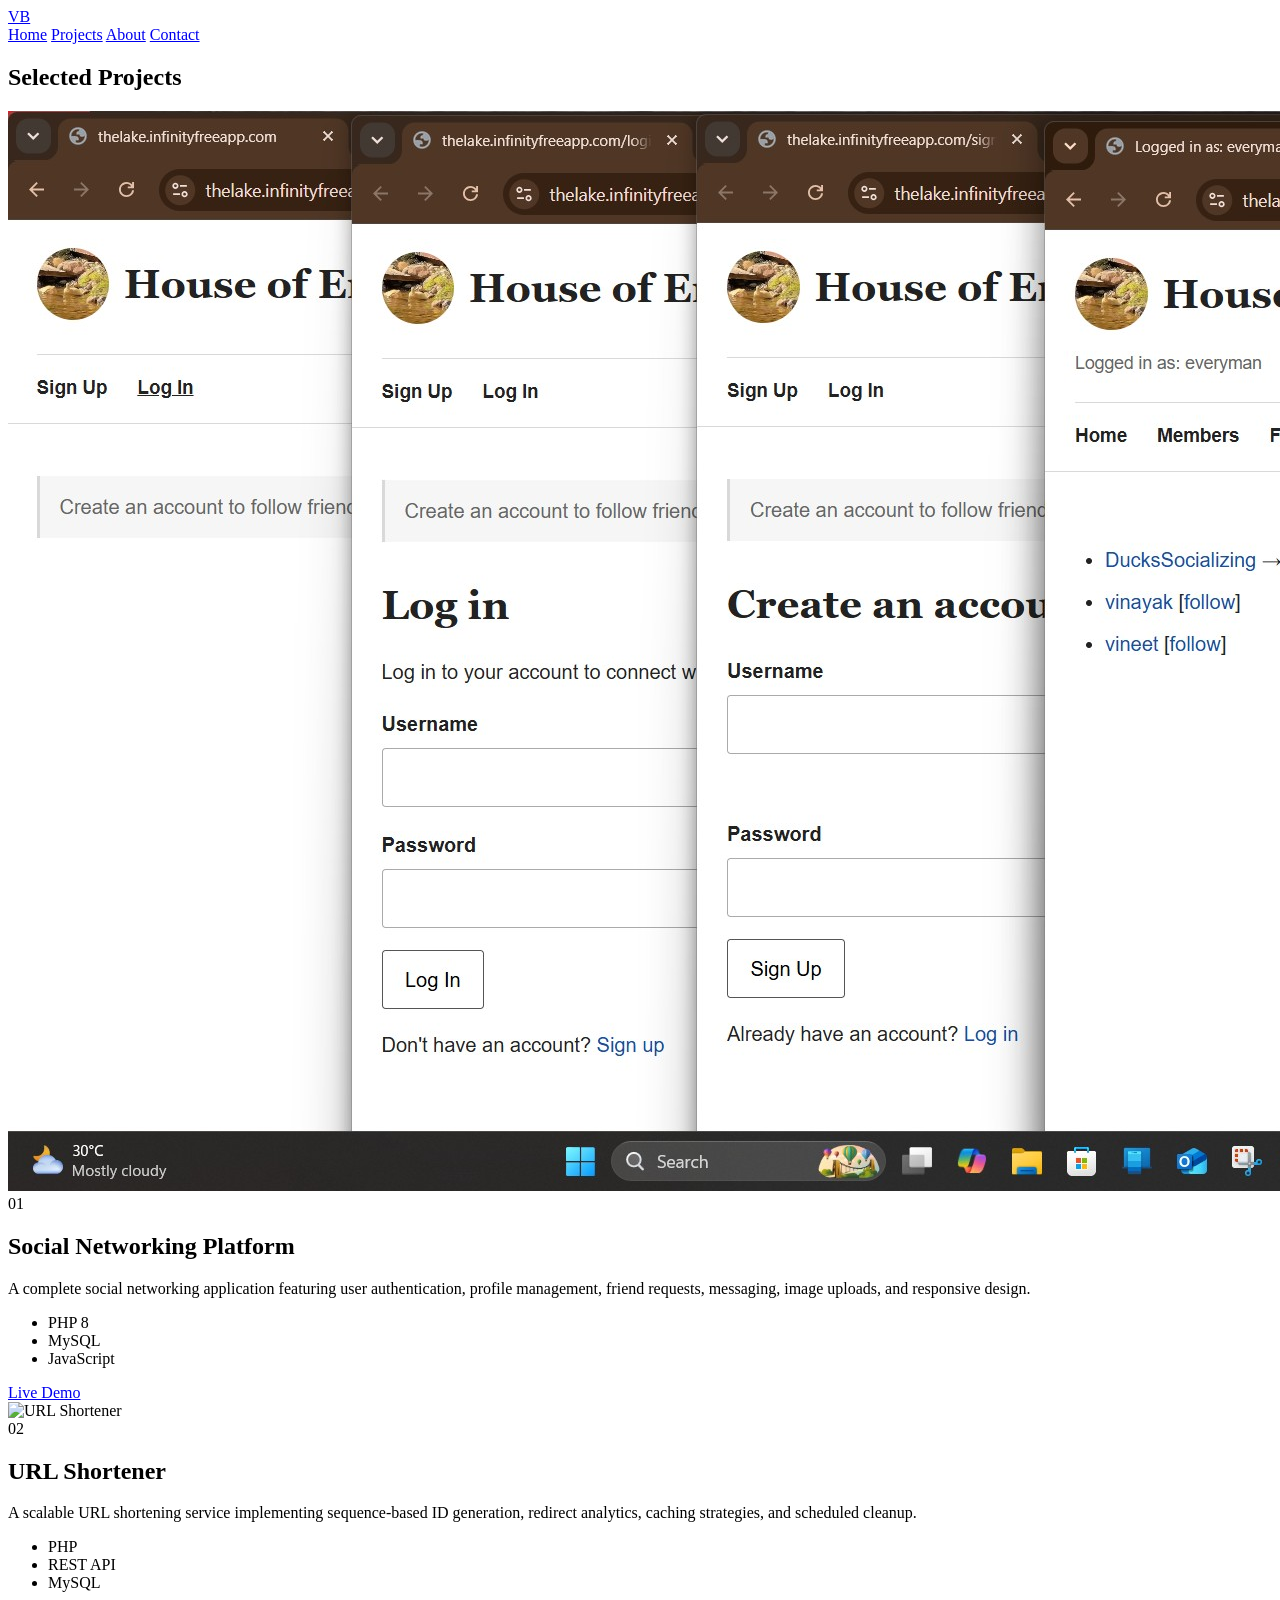
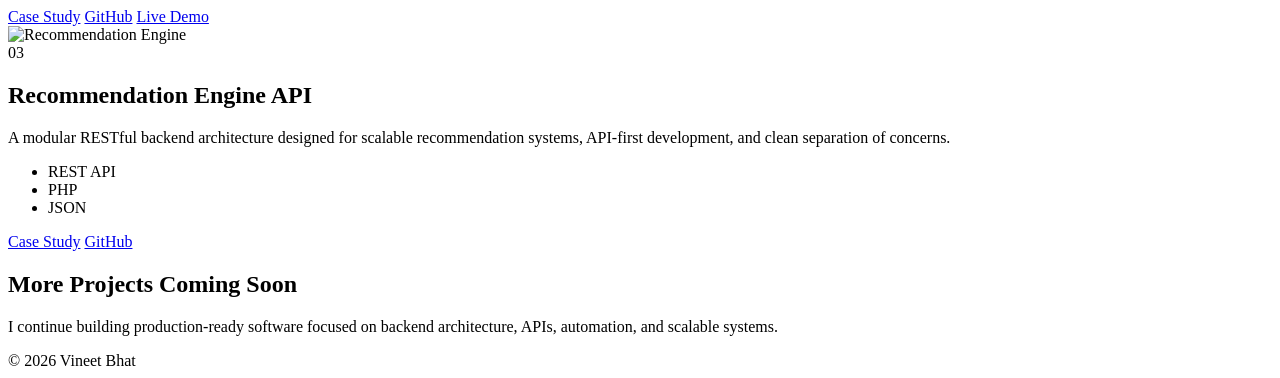
==== projects.html @ 81c53991 "changing the social-network project layout" ====
<!DOCTYPE html>
<html lang="en">

<head>

<meta charset="UTF-8">
<meta name="viewport" content="width=device-width, initial-scale=1.0">

<title> Projects </title>

<link rel="stylesheet" href="style.css">

</head>

<body>

<header class="navbar">

    <a href="index.html" class="logo">VB</a>

    <nav>

        <a href="index.html">Home</a>
        <a href="projects.html" class="active">Projects</a>
        <a href="index.html#about">About</a>
        <a href="index.html#contact">Contact</a>

    </nav>

</header>

<section class="page-outer">

    <h1>Selected Projects</h1>

</section>

<main>

    <!-- Social Network -->

    <section class="project">

        <div class="project-image">

            <img src="assets/social-network.jpg"
                 alt=" Social Network">

        </div>

        <div class="project-content">

            <span class="project-number">01</span>

            <h2> Social Networking Platform</h2>

            <p>

                A complete social networking application
                featuring user authentication,
                profile management,
                friend requests,
                messaging,
                image uploads,
                and responsive design.

            </p>

            <ul>

                <li>PHP 8</li>
                <li>MySQL</li>
                <li>JavaScript</li>

            </ul>

            <div class="buttons">

                <a href="https://thelake.infinityfreeapp.com">Live Demo</a>

            </div>

        </div>

    </section>


    <!-- URL Shortener -->

    <section class="project reverse">

        <div class="project-image">

            <img src="assets/url-shortener.jpg"
                 alt="URL Shortener">

        </div>

        <div class="project-content">

            <span class="project-number">02</span>

            <h2>URL Shortener</h2>

            <p>

                A scalable URL shortening service implementing
                sequence-based ID generation,
                redirect analytics,
                caching strategies,
                and scheduled cleanup.

            </p>

            <ul>

                <li>PHP</li>
                <li>REST API</li>
                <li>MySQL</li>

            </ul>

            <div class="buttons">

                <a href="#">Case Study</a>

                <a href="#">GitHub</a>

                <a href="#">Live Demo</a>

            </div>

        </div>

    </section>


    <!-- Recommendation Engine -->

    <section class="project">

        <div class="project-image">

            <img src="assets/recommendation.jpg"
                 alt="Recommendation Engine">

        </div>

        <div class="project-content">

            <span class="project-number">03</span>

            <h2>Recommendation Engine API</h2>

            <p>

                A modular RESTful backend architecture
                designed for scalable recommendation systems,
                API-first development,
                and clean separation of concerns.

            </p>

            <ul>

                <li>REST API</li>
                <li>PHP</li>
                <li>JSON</li>

            </ul>

            <div class="buttons">

                <a href="#">Case Study</a>

                <a href="#">GitHub</a>

            </div>

        </div>

    </section>


    <!-- Future -->

    <section class="coming-soon">

        <h2>More Projects Coming Soon</h2>

        <p>

            I continue building production-ready software
            focused on backend architecture,
            APIs,
            automation,
            and scalable systems.

        </p>

    </section>

</main>

<footer>

    © 2026 Vineet Bhat

</footer>

</body>

</html>

</html>
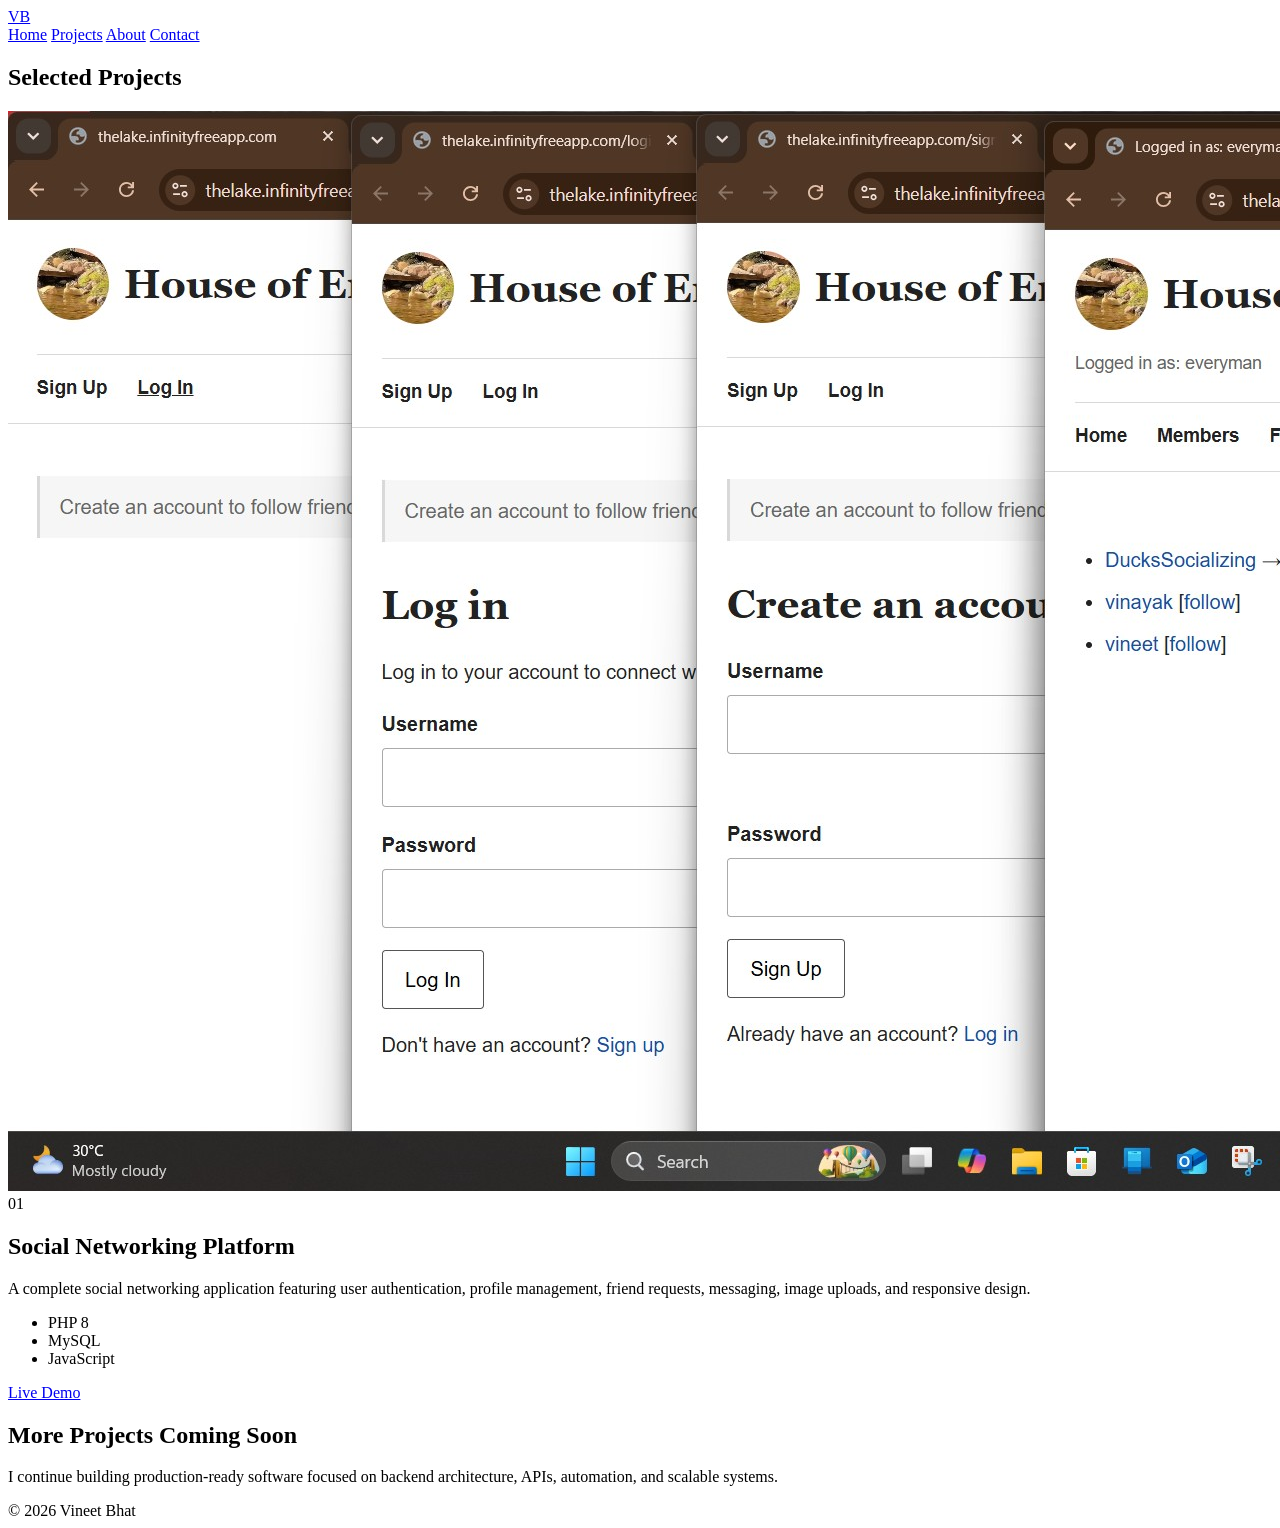
==== commit 0329d8bf: "Removing unnecessary content" ====
--- a/projects.html
+++ b/projects.html
@@ -87,9 +87,9 @@
 
     <!-- URL Shortener -->
 
-    <section class="project reverse">
-
-        <div class="project-image">
+    <!--<section class="project reverse">
+
+     //   <div class="project-image">
 
             <img src="assets/url-shortener.jpg"
                  alt="URL Shortener">
@@ -132,12 +132,12 @@
 
         </div>
 
-    </section>
+    </section>-->
 
 
     <!-- Recommendation Engine -->
 
-    <section class="project">
+    <!--<section class="project">
 
         <div class="project-image">
 
@@ -179,7 +179,7 @@
 
         </div>
 
-    </section>
+    </section> -->
 
 
     <!-- Future -->
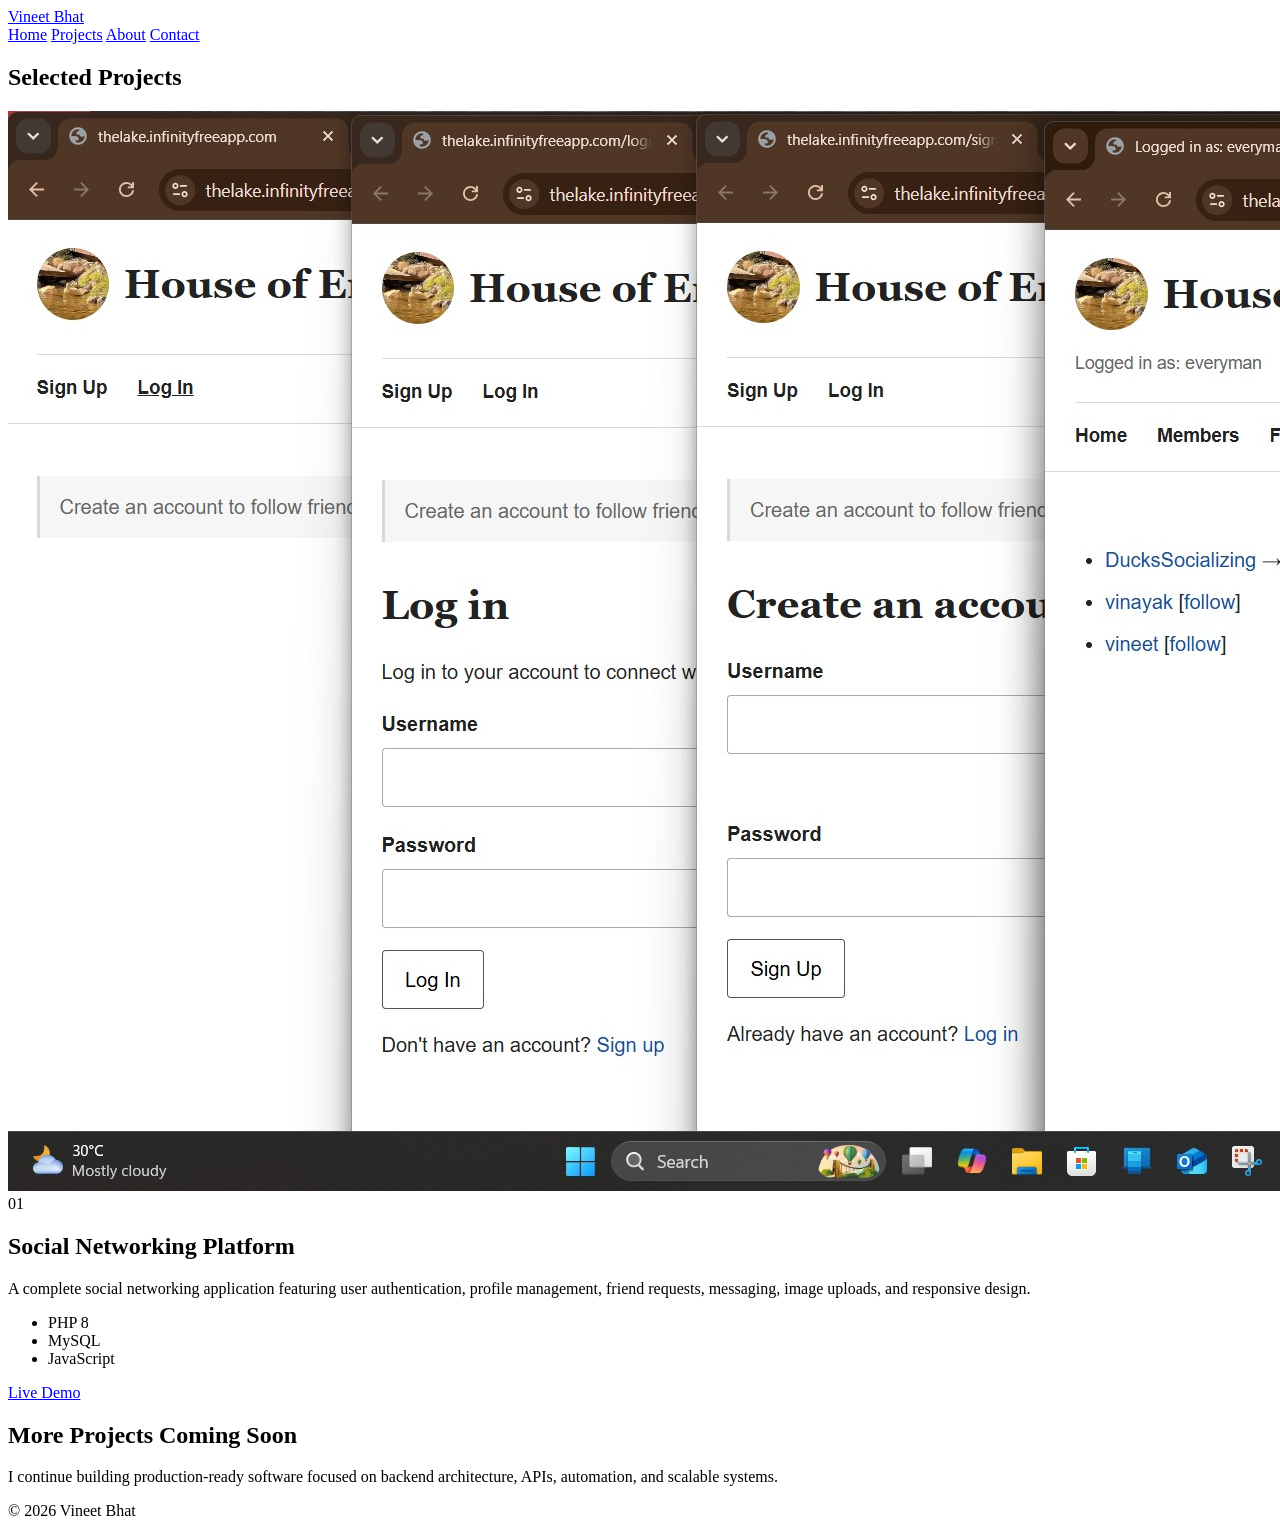
==== commit 9f64455c: "Modifying header" ====
--- a/projects.html
+++ b/projects.html
@@ -16,7 +16,7 @@
 
 <header class="navbar">
 
-    <a href="index.html" class="logo">VB</a>
+    <a href="index.html" class="logo">Vineet Bhat</a>
 
     <nav>
 
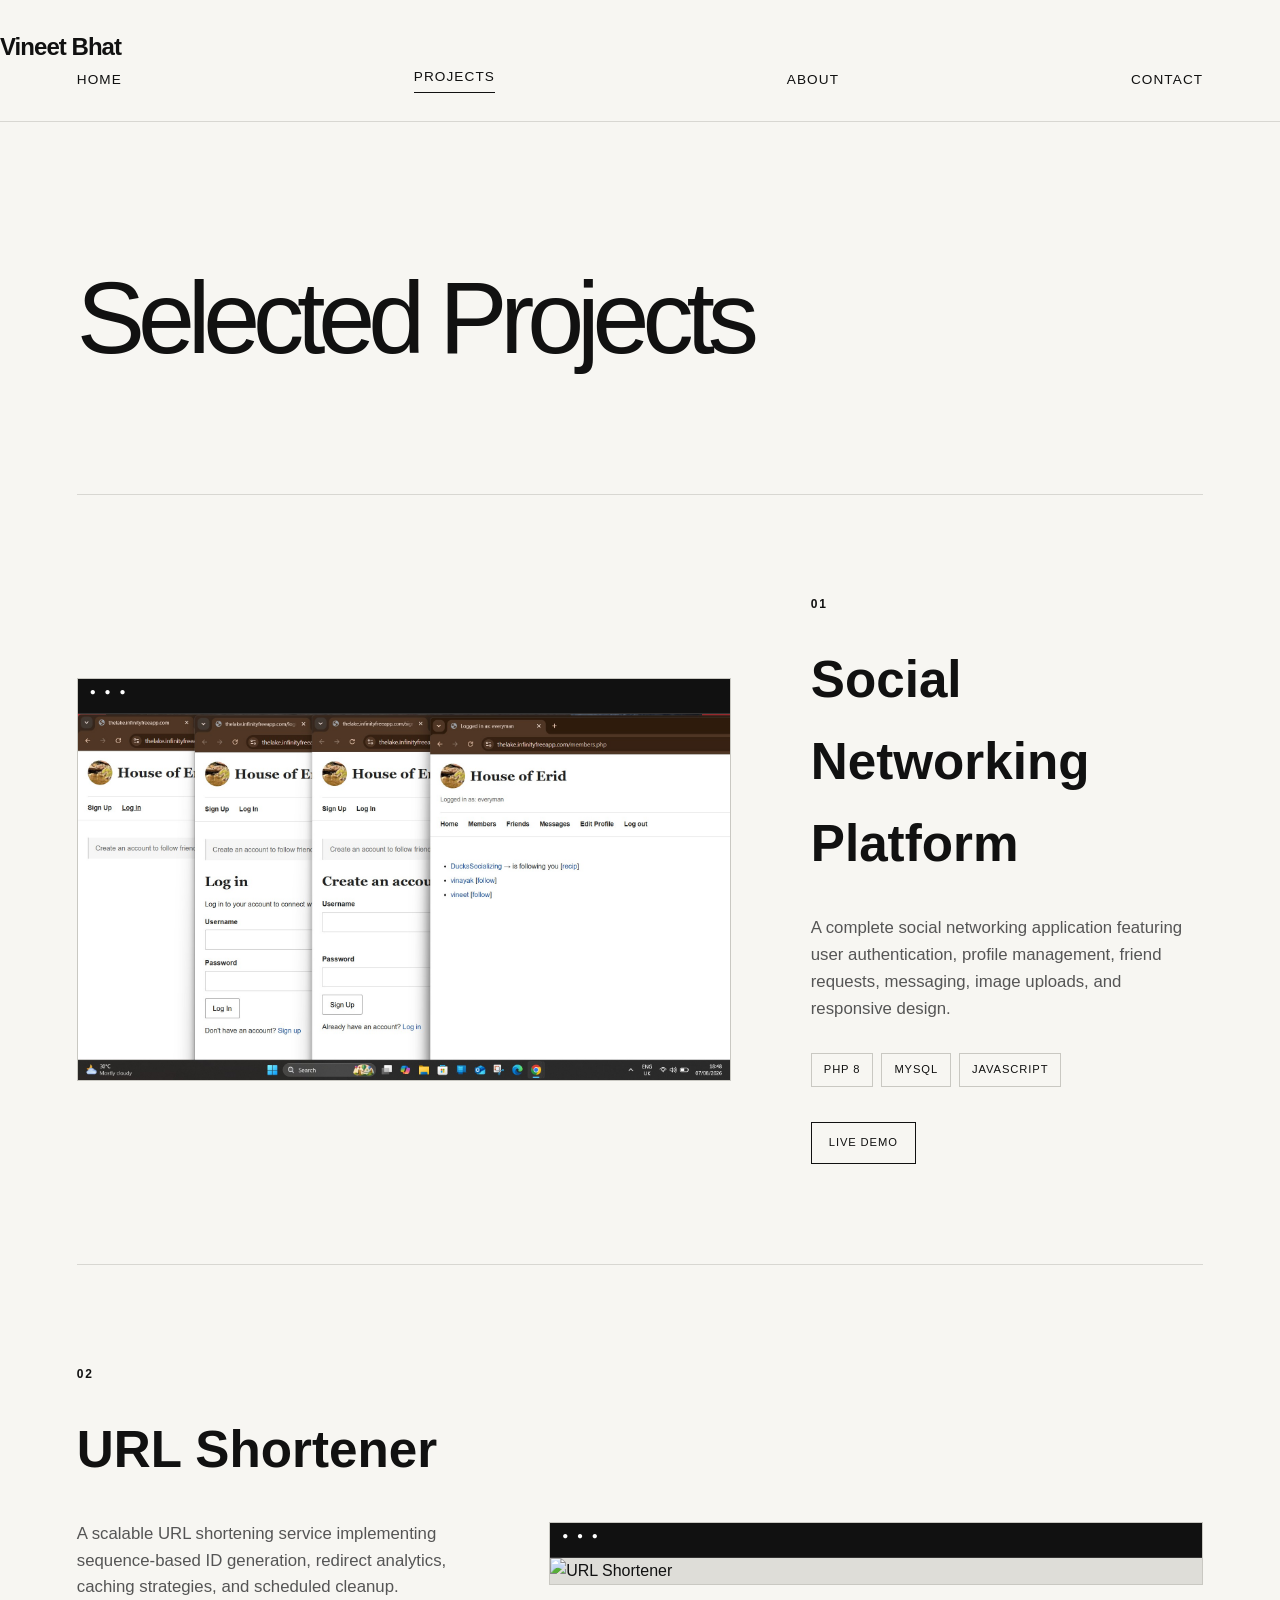
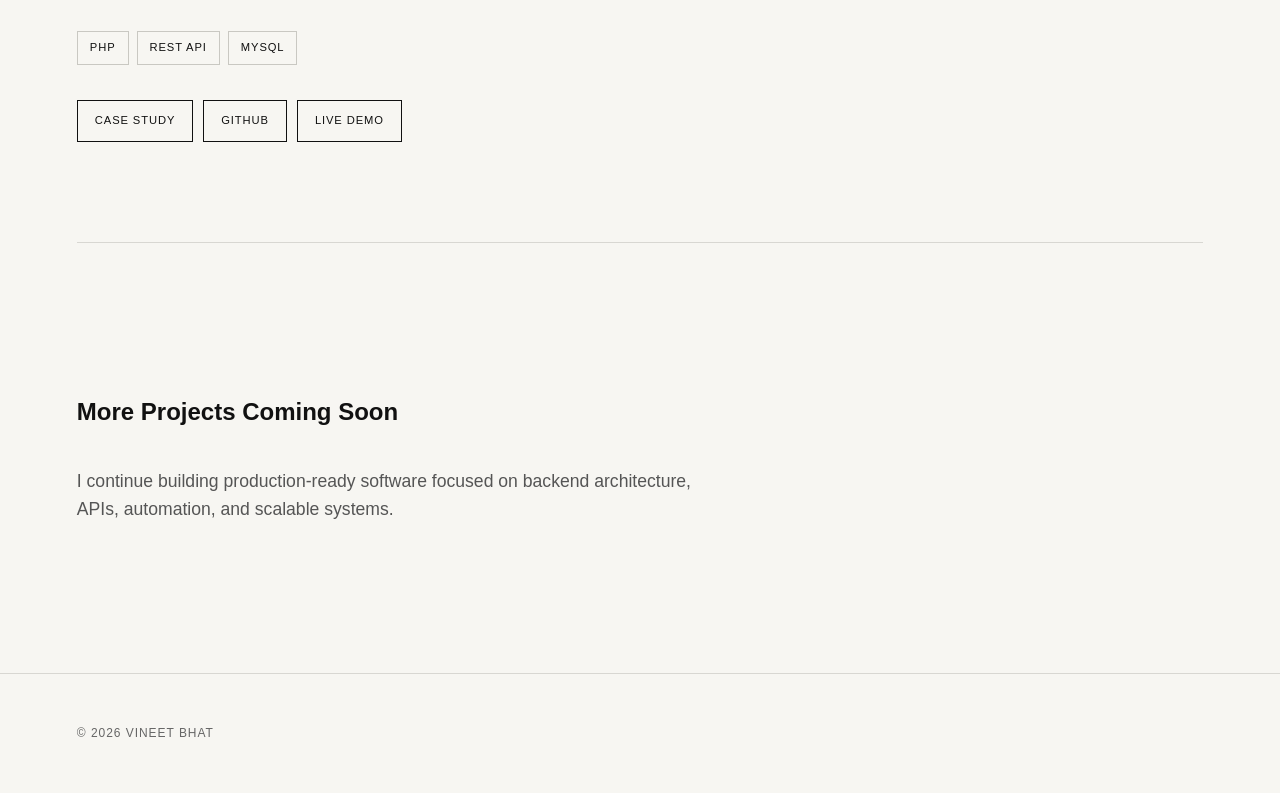
==== commit c1bce68f: "Update projects.html Added the 'URL Shortener' project" ====
--- a/projects.html
+++ b/projects.html
@@ -87,9 +87,9 @@
 
     <!-- URL Shortener -->
 
-    <!--<section class="project reverse">
-
-     //   <div class="project-image">
+    <section class="project reverse">
+
+        <div class="project-image">
 
             <img src="assets/url-shortener.jpg"
                  alt="URL Shortener">
@@ -132,7 +132,7 @@
 
         </div>
 
-    </section>-->
+    </section>
 
 
     <!-- Recommendation Engine -->
--- a/style.css
+++ b/style.css
@@ -0,0 +1,416 @@
+* {
+  margin: 0;
+  padding: 0;
+  box-sizing: border-box;
+}
+body {
+  font-family: Arial, Helvetica, sans-serif;
+  background: #f7f6f2;
+  color: #111111;
+  line-height: 1.6;
+}
+img {
+  max-width: 100%;
+  display: block;
+}
+a {
+  color: inherit;
+  text-decoration: none;
+}
+.container {
+  width: min(1200px, 88%);
+  margin: 0 auto;
+}
+.navbar,
+header {
+  width: 100%;
+  padding: 28px 0;
+  background: #f7f6f2;
+  border-bottom: 1px solid #d8d7d2;
+}
+nav {
+  width: min(1200px, 88%);
+  margin: 0 auto;
+
+  display: flex;
+  justify-content: space-between;
+  align-items: center;
+}
+.logo {
+  font-size: 1.5rem;
+  font-weight: 700;
+  letter-spacing: -0.04em;
+}
+nav ul {
+  display: flex;
+  list-style: none;
+  gap: 36px;
+}
+nav a {
+  font-size: 0.85rem;
+  text-transform: uppercase;
+  letter-spacing: 0.08em;
+  transition: opacity 0.25s ease;
+}
+nav a:hover {
+  opacity: 0.5;
+}
+nav a.active {
+  border-bottom: 1px solid #111111;
+  padding-bottom: 4px;
+}
+nav a:hover {
+  opacity: 0.5;
+}
+
+nav a.active {
+  border-bottom: 1px solid #111111;
+  padding-bottom: 4px;
+}
+
+/*----------------------------------------
+outer
+-----------------------------------------*/
+.outer {
+  min-height: 82vh;
+
+  display: flex;
+  align-items: center;
+
+  padding: 120px 0 140px;
+}
+.intro {
+  margin-bottom: 28px;
+
+  font-size: 0.8rem;
+  text-transform: uppercase;
+  letter-spacing: 0.18em;
+  font-weight: 600;
+}
+.outer h1 {
+  max-width: 1050px;
+
+  font-size: clamp(3.5rem, 7vw, 7.5rem);
+  line-height: 0.95;
+  letter-spacing: -0.065em;
+  font-weight: 500;
+}
+.outer-text {
+  max-width: 650px;
+
+  margin-top: 45px;
+
+  font-size: 1.15rem;
+  line-height: 1.7;
+  color: #555555;
+}
+
+/* -------------------------------
+Buttons
+----------------------------------*/
+.page-outer {
+  width: min(1200px, 88%);
+  margin: 0 auto;
+
+  padding: 150px 0 130px;
+}
+.page-outer h1 {
+  max-width: 1000px;
+
+  font-size: clamp(4rem, 8vw, 8rem);
+  line-height: 0.9;
+  letter-spacing: -0.07em;
+  font-weight: 500;
+}
+.page-outer p {
+  max-width: 650px;
+
+  margin-top: 45px;
+
+  font-size: 1.2rem;
+  color: #555555;
+}
+.project {
+  width: min(1200px, 88%);
+  margin: 0 auto;
+
+  padding: 100px 0;
+
+  display: grid;
+
+  grid-template-columns:
+    1.25fr
+    0.75fr;
+
+  gap: 80px;
+
+  align-items: center;
+
+  border-top: 1px solid #d8d7d2;
+}
+.project.reverse {
+  grid-template-columns:
+    0.75fr
+    1.25fr;
+}
+.project.reverse .project-image {
+  order: 2;
+}
+
+.project.reverse .project-content {
+  order: 1;
+}
+.project-image {
+  overflow: hidden;
+
+  background: #deddd8;
+
+  border: 1px solid #c9c8c2;
+
+  position: relative;
+}
+.project-image::before {
+  content: "";
+
+  display: block;
+
+  height: 34px;
+
+  background: #111111;
+
+  border-bottom: 1px solid #333333;
+}
+.project-image::after {
+  content: "●  ●  ●";
+
+  position: absolute;
+
+  top: 5px;
+  left: 12px;
+
+  color: #ffffff;
+
+  font-size: 10px;
+  letter-spacing: 3px;
+}
+.project-image img {
+  width: 100%;
+  height: auto;
+}
+
+/* ---------------------------------------------------------
+   14. PROJECT CONTENT
+   --------------------------------------------------------- */
+
+.project-number {
+  display: block;
+
+  margin-bottom: 25px;
+
+  font-size: 0.75rem;
+  letter-spacing: 0.15em;
+  font-weight: 600;
+}
+
+.project-content h2 {
+  font-size: clamp(2.5rem, 4vw, 4.5rem);
+}
+
+.project-content p {
+  margin-top: 30px;
+
+  color: #555555;
+
+  font-size: 1.05rem;
+}
+
+.project-content ul {
+  display: flex;
+  flex-wrap: wrap;
+
+  gap: 8px;
+
+  list-style: none;
+
+  margin-top: 30px;
+}
+
+.project-content li {
+  padding: 7px 12px;
+
+  border: 1px solid #c9c8c2;
+
+  font-size: 0.7rem;
+  text-transform: uppercase;
+  letter-spacing: 0.08em;
+}
+
+/* ---------------------------------------------------------
+   15. PROJECT BUTTONS
+   --------------------------------------------------------- */
+
+.buttons {
+  display: flex;
+  flex-wrap: wrap;
+
+  gap: 10px;
+
+  margin-top: 35px;
+}
+
+.buttons a {
+  padding: 11px 17px;
+
+  border: 1px solid #111111;
+
+  font-size: 0.7rem;
+  text-transform: uppercase;
+  letter-spacing: 0.08em;
+
+  transition:
+    background 0.25s ease,
+    color 0.25s ease;
+}
+
+.buttons a:hover {
+  background: #111111;
+  color: #ffffff;
+}
+
+/* ---------------------------------------------------------
+   16. COMING SOON
+   --------------------------------------------------------- */
+
+.coming-soon {
+  width: min(1200px, 88%);
+  margin: 0 auto;
+
+  padding: 150px 0;
+
+  border-top: 1px solid #d8d7d2;
+}
+
+.coming-soon h2 {
+  max-width: 800px;
+}
+
+.coming-soon p {
+  max-width: 650px;
+
+  margin-top: 35px;
+
+  font-size: 1.1rem;
+  color: #555555;
+}
+
+/* ---------------------------------------------------------
+   17. FOOTER
+   --------------------------------------------------------- */
+
+footer {
+  padding: 50px 6%;
+
+  border-top: 1px solid #d8d7d2;
+
+  font-size: 0.75rem;
+  text-transform: uppercase;
+  letter-spacing: 0.08em;
+
+  color: #666666;
+}
+
+/* =========================================================
+   18. RESPONSIVE DESIGN
+   ========================================================= */
+
+@media (max-width: 800px) {
+  nav {
+    align-items: flex-start;
+  }
+
+  nav ul {
+    gap: 15px;
+  }
+
+  nav a {
+    font-size: 0.7rem;
+  }
+
+  .hero {
+    min-height: auto;
+
+    padding: 100px 0;
+  }
+
+  .hero h1 {
+    font-size: clamp(3rem, 12vw, 5rem);
+  }
+
+  .project-grid {
+    grid-template-columns: 1fr;
+  }
+
+  .project {
+    grid-template-columns: 1fr;
+
+    gap: 45px;
+
+    padding: 80px 0;
+  }
+
+  .project.reverse {
+    grid-template-columns: 1fr;
+  }
+
+  .project.reverse .project-image,
+  .project.reverse .project-content {
+    order: initial;
+  }
+
+  .project-content h2 {
+    font-size: 3rem;
+  }
+
+  .page-hero {
+    padding: 100px 0;
+  }
+
+  .page-hero h1 {
+    font-size: clamp(3.5rem, 13vw, 6rem);
+  }
+}
+
+@media (max-width: 550px) {
+  nav {
+    flex-direction: column;
+    gap: 20px;
+  }
+
+  nav ul {
+    flex-wrap: wrap;
+  }
+
+  .hero {
+    padding: 80px 0;
+  }
+
+  .hero-buttons {
+    flex-direction: column;
+
+    align-items: flex-start;
+  }
+
+  .project-card {
+    min-height: 280px;
+
+    padding: 30px;
+  }
+
+  section {
+    padding: 80px 0;
+  }
+
+  .page-hero {
+    padding: 80px 0;
+  }
+}
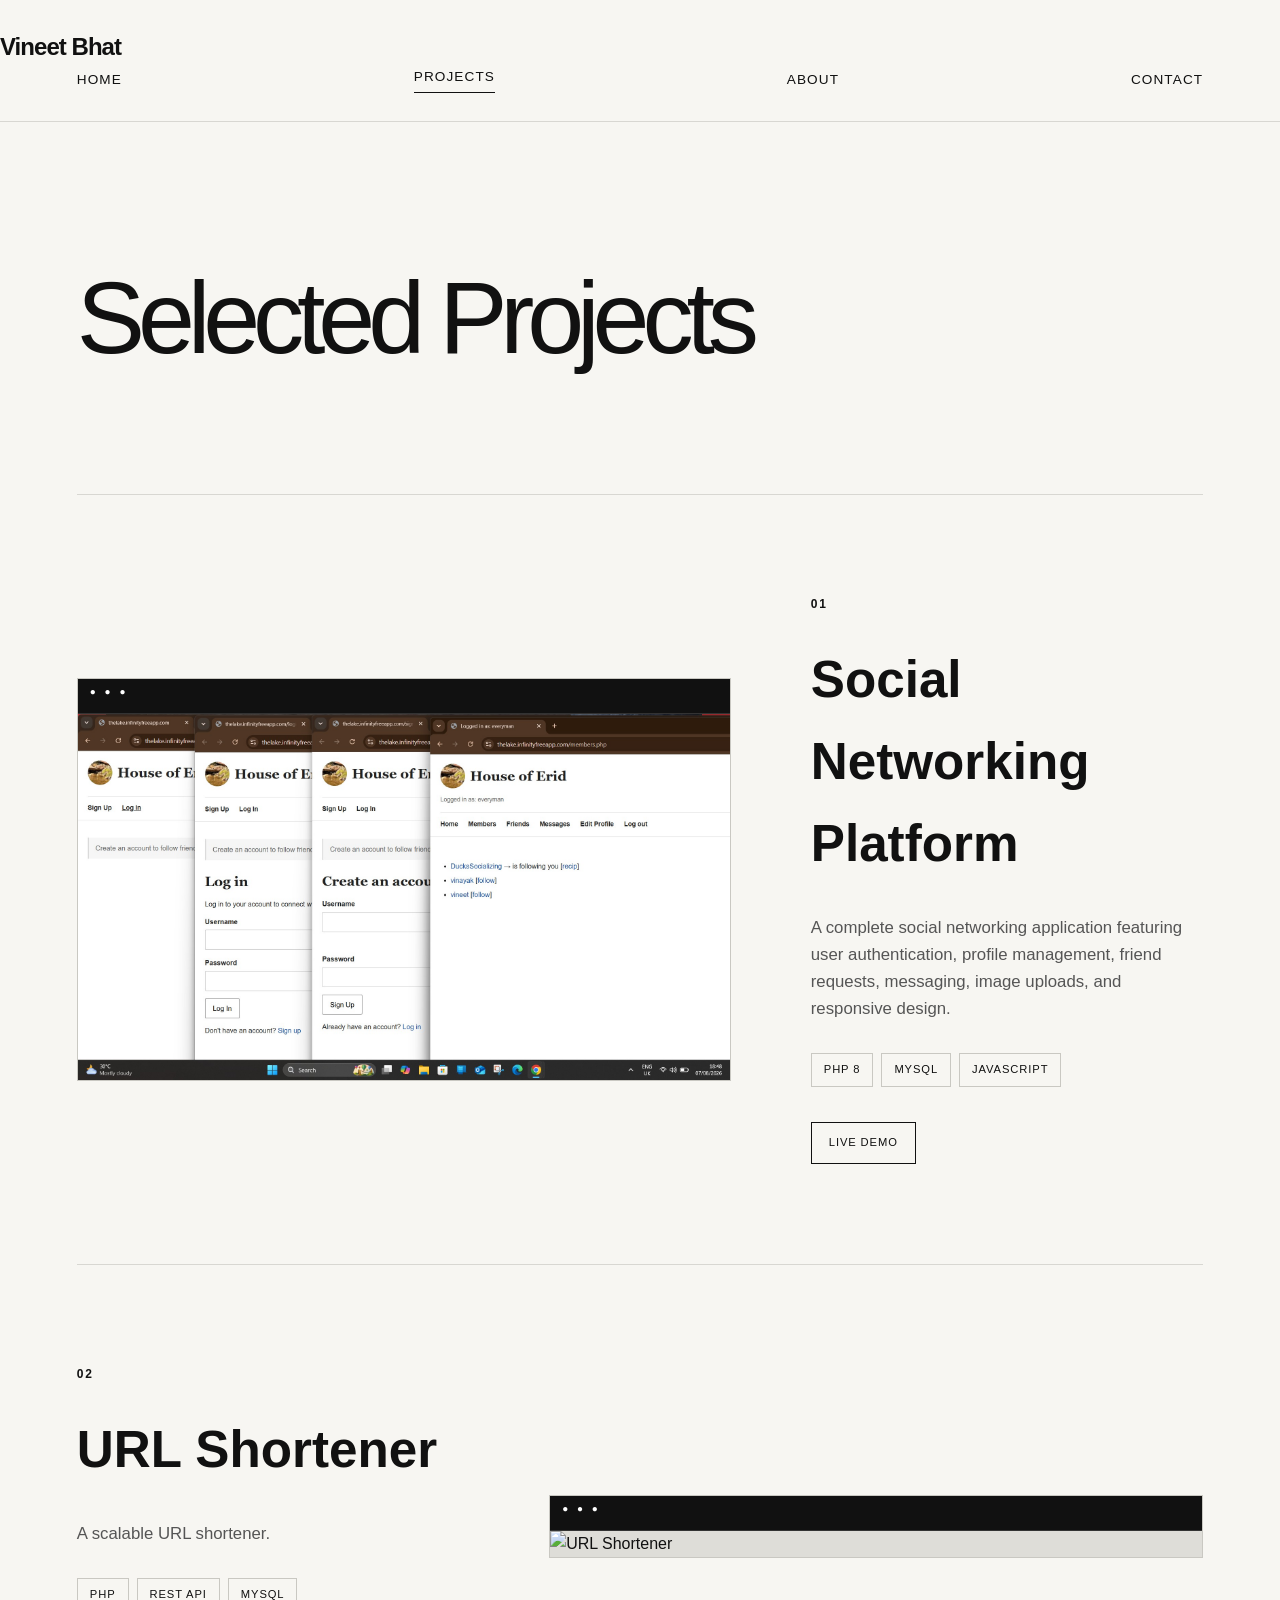
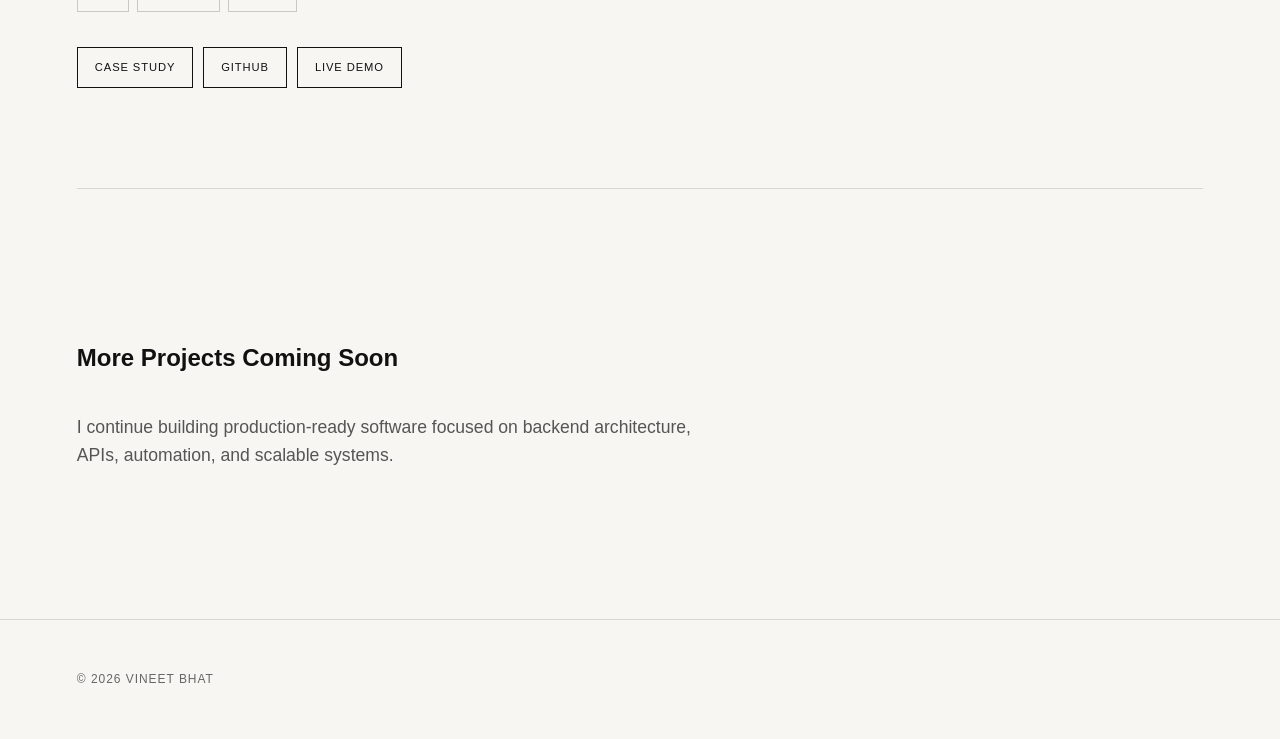
==== commit ce97243f: "Update projects.html updated description for URL Shortener" ====
--- a/projects.html
+++ b/projects.html
@@ -104,11 +104,7 @@
 
             <p>
 
-                A scalable URL shortening service implementing
-                sequence-based ID generation,
-                redirect analytics,
-                caching strategies,
-                and scheduled cleanup.
+                A scalable URL shortener.
 
             </p>
 
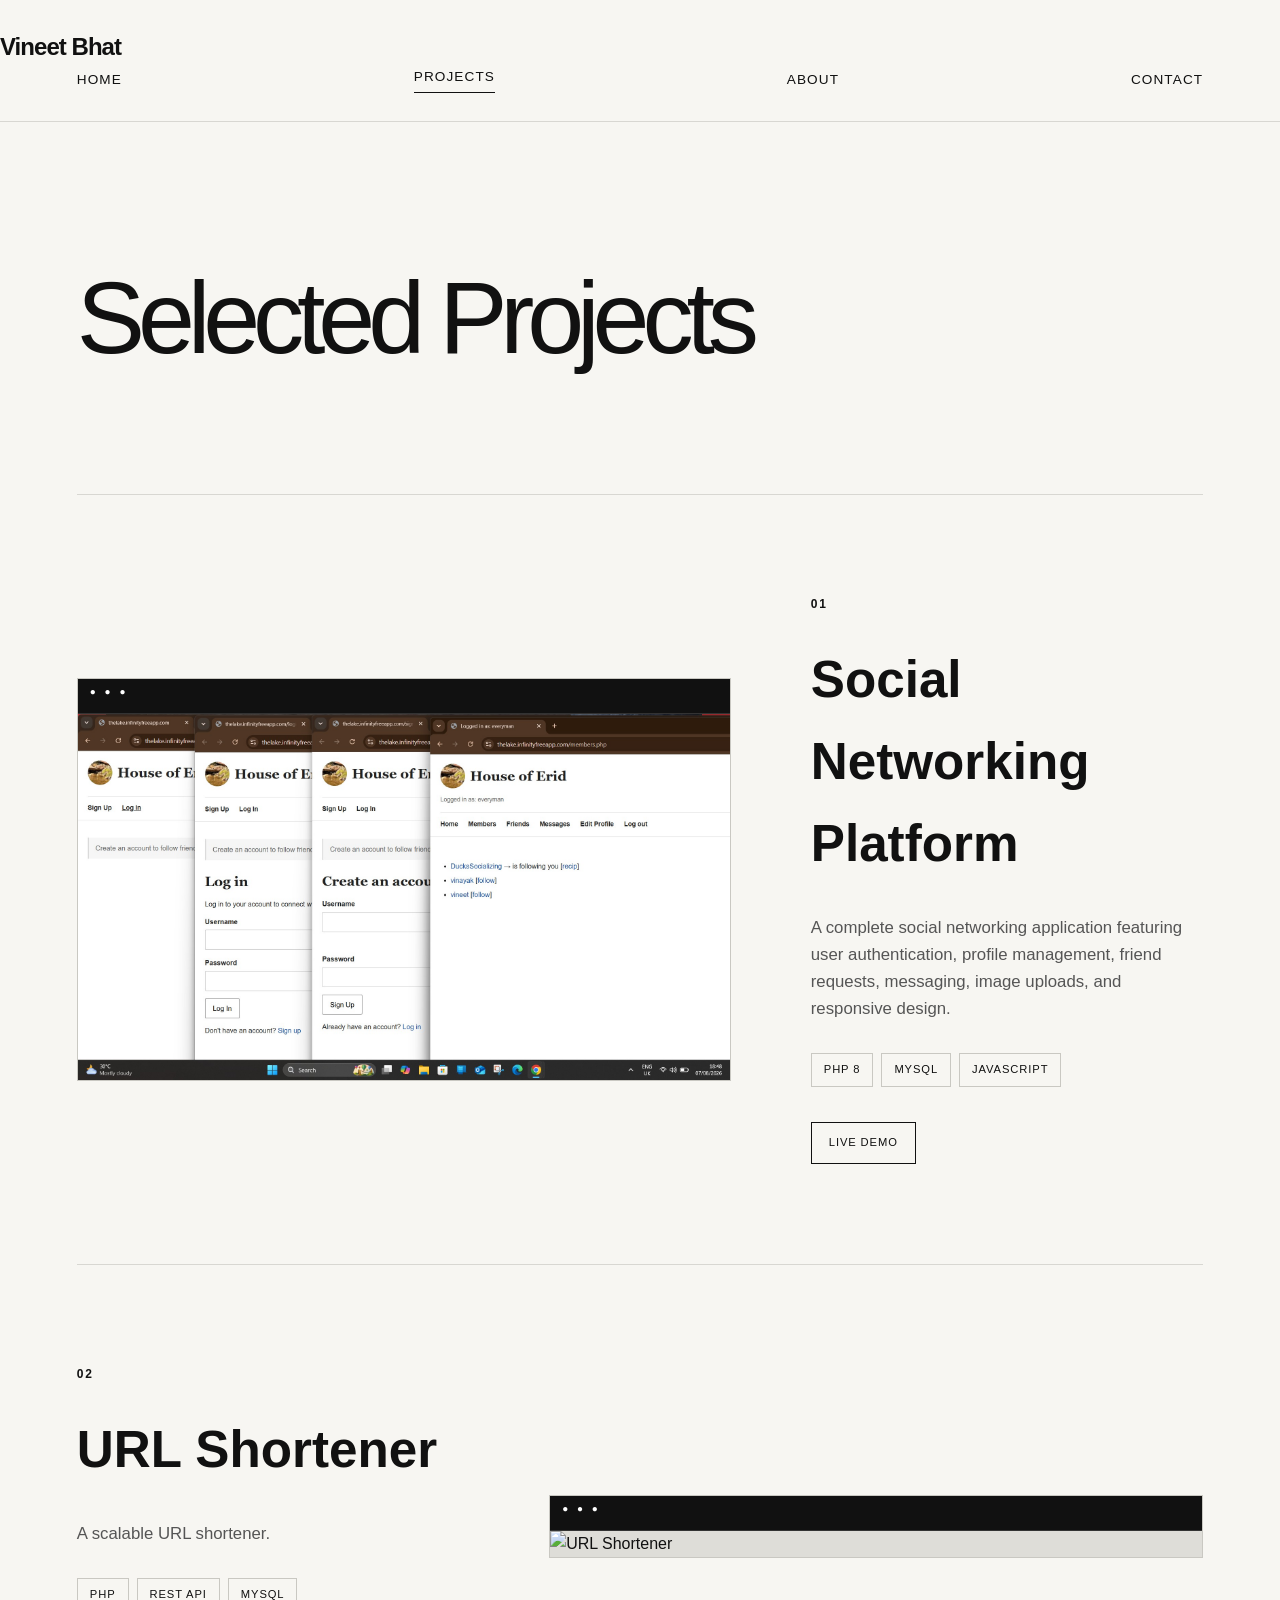
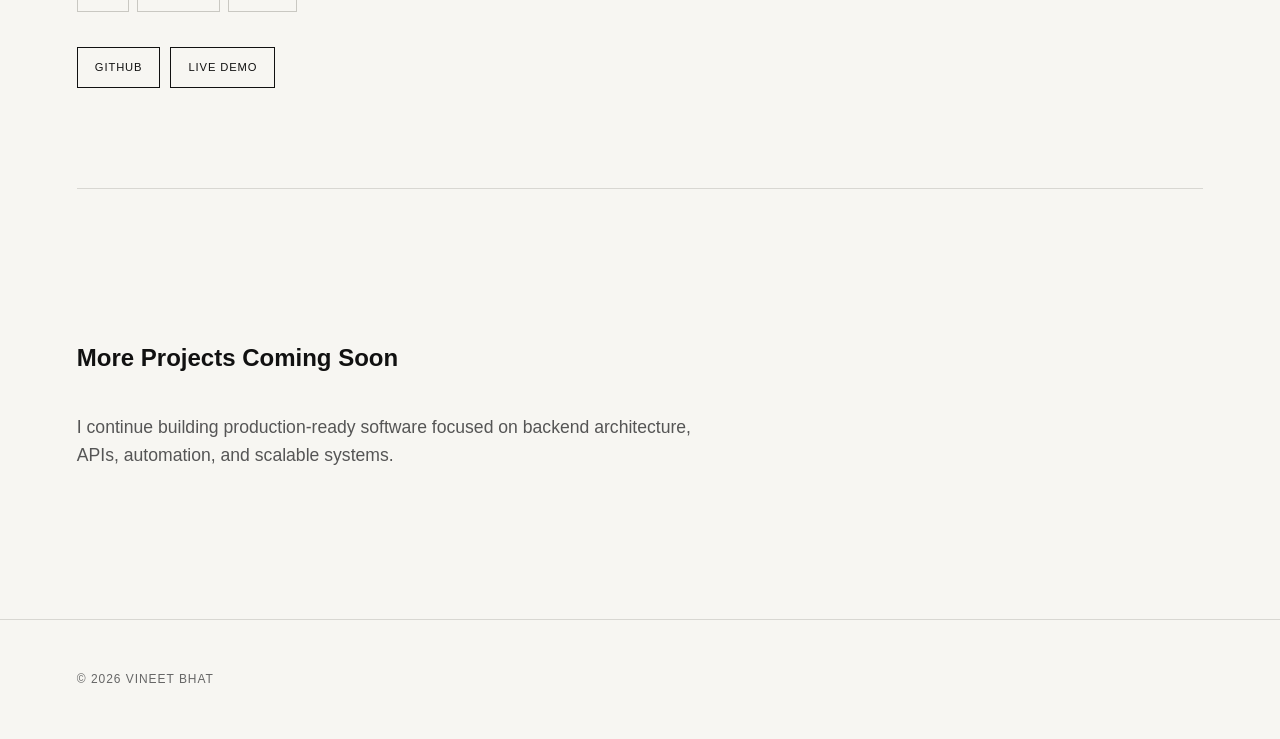
==== commit db2a3815: "Update projects.html Update the links for the second project" ====
--- a/projects.html
+++ b/projects.html
@@ -118,11 +118,9 @@
 
             <div class="buttons">
 
-                <a href="#">Case Study</a>
-
-                <a href="#">GitHub</a>
-
-                <a href="#">Live Demo</a>
+                <a href="https://github.com/itbhat/php-url-shortener">GitHub</a>
+
+                <a href="https://www.urlshortener.42web.io">Live Demo</a>
 
             </div>
 
